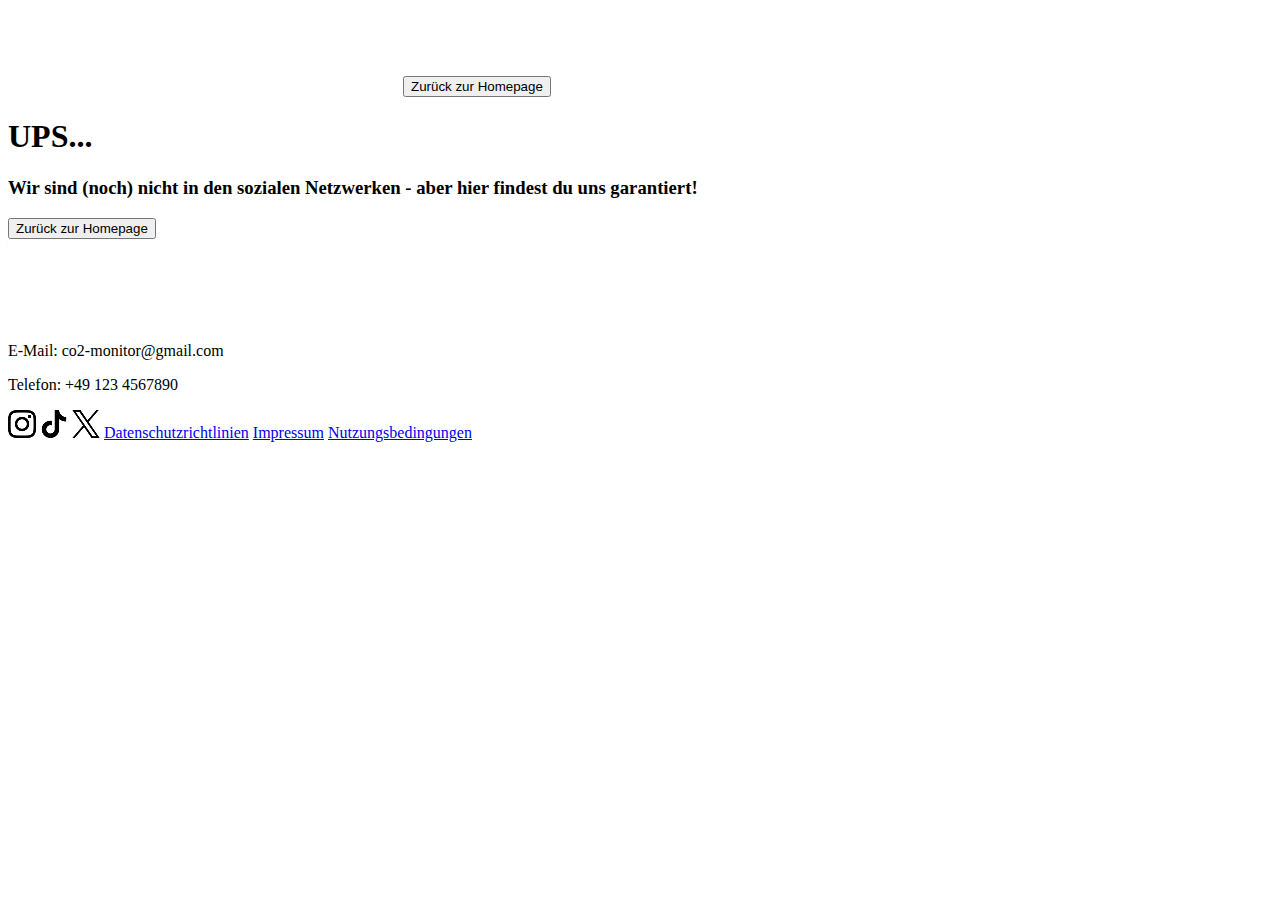
==== 404page.html @ 3d0eab2a "HTML 404 page /  JS Table Search + Filters" ====
<!DOCTYPE html>
<html lang="en">
<head>
    <meta charset="UTF-8">
    <meta name="viewport" content="width=device-width, initial-scale=1.0">
    <title>Ups...</title>
</head>
<body>
    <header>
        <img src="./images/logo_weiss.png" alt="logo">
        <button onclick="window.location.href='index.html';">Zurück zur Homepage</button>
    </header>

    <main>
        <h1>UPS...</h1>
        <h3>Wir sind (noch) nicht in den sozialen Netzwerken - aber hier findest du uns garantiert!</h3>
        <button onclick="window.location.href='index.html';">Zurück zur Homepage</button>
    </main>

    <footer>
        <img src="./images/logo_weiss.png" alt="logo">
        <p>E-Mail: co2-monitor@gmail.com</p>
        <p>Telefon: +49 123 4567890</p>

        <a href="404page.html"><img src="./images/instagram.png" alt="Instagram Link"></a>
        <a href="404page.html"><img src="./images/tik-tok.png" alt="TikTok Link"></a>
        <a href="404page.html"><img src="./images/x.png" alt="X Link"></a>

        <a href="datenschutzrichtlinien.html">Datenschutzrichtlinien</a>
        <a href="impressum.html">Impressum</a>
        <a href="nutzungsbedingungen.html">Nutzungsbedingungen</a>
    </footer>
</body>
</html>
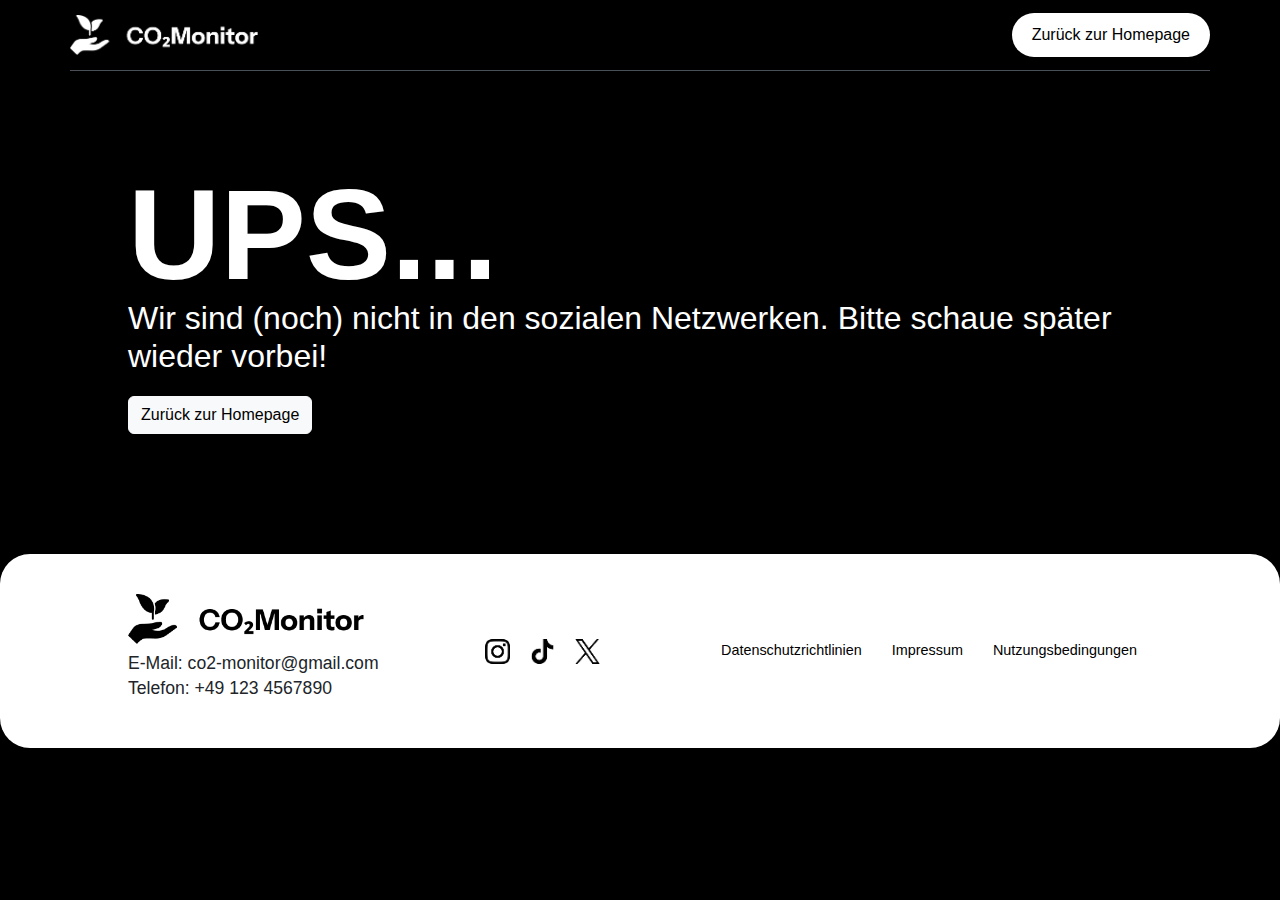
==== commit a8133335: "Styling Unterseiten" ====
--- a/404page.html
+++ b/404page.html
@@ -4,31 +4,51 @@
     <meta charset="UTF-8">
     <meta name="viewport" content="width=device-width, initial-scale=1.0">
     <title>Ups...</title>
+    <link href="https://cdn.jsdelivr.net/npm/bootstrap@5.3.3/dist/css/bootstrap.min.css" rel="stylesheet" integrity="sha384-QWTKZyjpPEjISv5WaRU9OFeRpok6YctnYmDr5pNlyT2bRjXh0JMhjY6hW+ALEwIH" crossorigin="anonymous">
+    <link rel="stylesheet" href="./styles_2.css">
 </head>
-<body>
-    <header>
-        <img src="./images/logo_weiss.png" alt="logo">
-        <button onclick="window.location.href='index.html';">Zurück zur Homepage</button>
-    </header>
-
-    <main>
-        <h1>UPS...</h1>
-        <h3>Wir sind (noch) nicht in den sozialen Netzwerken - aber hier findest du uns garantiert!</h3>
-        <button onclick="window.location.href='index.html';">Zurück zur Homepage</button>
+<body class="bg-black">
+    <main class="gridContainer">
+        <header id="header">
+            <nav class="navbar navbar-expand-lg container navbar bg-black border-bottom border-body" data-bs-theme="dark">
+              <a class="navbar-brand" href="./index.html">
+                <img src="./images/logo_weiss.png" class="img-fluid" alt="logo">
+              </a>
+              <div class="collapse navbar-collapse" id="navbarNav">
+                <ul class="navbar-nav ms-auto">
+                  <li class="nav-item header-nav-item">
+                    <a class="nav-link active" href="./index.html">Zurück zur Homepage</a>
+                  </li>
+                </ul>
+              </div>
+            </nav>
+          </header>
+    
+        <section id="intro">
+            <h1>UPS...</h1>
+            <h3>Wir sind (noch) nicht in den sozialen Netzwerken. Bitte schaue später wieder vorbei!</h3>
+            <button onclick="window.location.href='index.html';" class="btn btn-light">Zurück zur Homepage</button>
+        </section>
+    
+        <footer>
+            <div class="footer-content">
+              <div class="footer-contact">
+                <a href="./index.html"><img src="./images/Logo_black.png" class="footer-logo" alt="logo"></a>
+                <p>E-Mail: co2-monitor@gmail.com</p>
+                <p>Telefon: +49 123 4567890</p>
+              </div>
+              <div class="social-links">
+                <a href="404page.html"><img src="./images/instagram.png" alt="Instagram Link"></a>
+                <a href="404page.html"><img src="./images/tik-tok.png" alt="TikTok Link"></a>
+                <a href="404page.html"><img src="./images/x.png" alt="X Link"></a>
+              </div>
+              <div class="footer-links">
+                <a href="datenschutzrichtlinien.html">Datenschutzrichtlinien</a>
+                <a href="impressum.html">Impressum</a>
+                <a href="nutzungsbedingungen.html">Nutzungsbedingungen</a>
+              </div>
+            </div>
+          </footer>
     </main>
-
-    <footer>
-        <img src="./images/logo_weiss.png" alt="logo">
-        <p>E-Mail: co2-monitor@gmail.com</p>
-        <p>Telefon: +49 123 4567890</p>
-
-        <a href="404page.html"><img src="./images/instagram.png" alt="Instagram Link"></a>
-        <a href="404page.html"><img src="./images/tik-tok.png" alt="TikTok Link"></a>
-        <a href="404page.html"><img src="./images/x.png" alt="X Link"></a>
-
-        <a href="datenschutzrichtlinien.html">Datenschutzrichtlinien</a>
-        <a href="impressum.html">Impressum</a>
-        <a href="nutzungsbedingungen.html">Nutzungsbedingungen</a>
-    </footer>
 </body>
 </html>--- a/styles_2.css
+++ b/styles_2.css
@@ -0,0 +1,417 @@
+body {
+    font-family:'Gill Sans', 'Gill Sans MT', Calibri, 'Trebuchet MS', sans-serif
+}
+
+h1 {
+    font-size: 8em;
+    font-weight: 700;
+    margin: 0;
+    line-height: 1;
+}
+
+h3 {
+    font-size: 2em; 
+    font-weight: 500; 
+    margin-bottom: 20px; 
+}
+
+p {
+    font-size: 1.1em;
+    line-height: 1.6; 
+    max-width: 800px; 
+}
+
+.gridContainer {
+    display: grid;
+    grid-template-columns: 5% 1fr 1fr 1fr 5%; 
+    grid-template-rows: auto auto auto auto auto auto auto;
+    grid-template-areas:
+      "header header header header header"
+      "home home home home home"
+      "intro intro intro intro intro"
+      "table table table table table"
+      "about about about about about"
+      "contact contact contact contact contact"
+      "footer footer footer footer footer";
+    gap: 10px;
+    max-width: 1400px; 
+    margin: 0 auto; 
+  }
+  
+  #header {
+    grid-area: header;
+  }
+  
+  #header .navbar {
+    padding: 10px 0; /* Adjust padding as needed */
+  }
+  
+  #header .navbar-brand img {
+    max-height: 40px; /* Adjust logo size as needed */
+  }
+  
+  #header .navbar-nav {
+    align-items: center;
+  }
+  
+  #header .header-nav-item {
+    margin-left: 20px; /* Add spacing between nav items */
+  }
+  
+  #header .header-nav-item:last-child a {
+    background-color: white;
+    color: black;
+    padding: 10px 20px;
+    border-radius: 25px;
+  }
+  
+  #header .header-nav-item a {
+    color: white;
+    text-decoration: none;
+    font-weight: 500;
+    padding: 5px 10px;
+  }
+  
+  #header .header-nav-item a:hover {
+    text-decoration: underline;
+  }
+  
+  /* Optional: Adjust for smaller screens */
+  @media (max-width: 768px) {
+    #header .navbar-nav {
+      flex-direction: column;
+      align-items: flex-start;
+    }
+  
+    #header .header-nav-item {
+      margin: 10px 0;
+    }
+  }
+  
+  #home {
+    grid-area: home;
+    display: grid;
+    align-items: center;
+    justify-content: left;
+    background-image: url('./images/michael-milverton-Le4yqbCMoJo-unsplash.jpg'); 
+    background-size: cover;
+    background-position: center;
+    background-repeat: no-repeat;
+    height: 100vh; 
+    color: black; 
+    padding: 100px;
+    border-radius: 30px;
+  }
+
+  #home h3 {
+    margin-top: 2vw;
+    margin-bottom: 2vw;
+  }
+  
+  #home .home-content {
+    max-width: 80%; 
+  }
+  
+  #home .button-wrapper {
+    margin-top: 20px;
+  }
+  
+  #intro {
+    grid-area: intro;
+    background-color: black; 
+    color: white; 
+    padding: 80px 10%; 
+    text-align: left; 
+  }
+  
+  /* Optional: Anpassungen für kleinere Bildschirme */
+  @media (max-width: 768px) {
+    #intro {
+      padding: 60px 5%;
+    }
+  
+    #intro h3 {
+      font-size: 2em;
+    }
+  
+    #intro p {
+      font-size: 1em;
+    }
+  }
+  
+  #table {
+    grid-area: table;
+    background-color: white;
+    border-radius: 30px;
+    padding: 40px 10%;
+    text-align: left;
+  }
+
+  .table-filters {
+    display: flex;
+    flex-wrap: wrap;
+    align-items: center;
+  }
+
+  .table-filters > * { /* Targets all direct children */
+    margin-right: 10px; /* Add 10px space to the right of each element */
+  }
+  
+  .table-filters > *:last-child { /* Removes margin from the last element */
+    margin-right: 0;
+  }
+  
+  .search-input {
+    padding: 10px;
+    border: 1px solid #ddd;
+    border-radius: 5px;
+    margin-right: 10px;
+    width: 200px;
+  }
+  
+  .filter-group {
+    display: flex;
+    align-items: center;
+    margin-right: 20px;
+  }
+  
+  .filter-group label {
+    margin-right: 5px;
+  }
+  
+  .filter-select {
+    padding: 10px;
+    border: 1px solid #ddd;
+    border-radius: 5px;
+  }
+  
+  .emission-table {
+    width: 100%;
+    border-collapse: collapse;
+    border: 1px solid #ddd;
+    border-radius: 10px;
+    overflow: hidden;
+  }
+  
+  .emission-table th,
+  .emission-table td {
+    padding: 12px 15px;
+    text-align: left;
+    border-bottom: 1px solid #ddd;
+  }
+  
+  .emission-table th {
+    background-color: #f0f0f0;
+    font-weight: 600;
+  }
+  
+  .emission-table tbody tr:nth-child(even) {
+    background-color: #f9f9f9;
+  }
+  
+  /* Optional: Adjust for smaller screens */
+  @media (max-width: 768px) {
+    .table-filters {
+      flex-direction: column;
+      align-items: flex-start;
+    }
+  
+    .filter-group {
+      margin: 10px 0;
+    }
+  }
+  
+  #about {
+    grid-area: about;
+    background-color: black;
+    color: white;
+    padding: 80px 10%;
+    text-align: left;
+  }
+  
+  #about .container {
+    display: flex;
+    align-items: center;
+  }
+  
+  #about #about-detail {
+    display: flex;
+    align-items: center;
+  }
+  
+  #about #about-detail img {
+    max-width: 40%;
+    margin-right: 40px;
+    border-radius: 10px;
+  }
+  
+  /* Optional: Anpassungen für kleinere Bildschirme */
+  @media (max-width: 768px) {
+    #about {
+      padding: 60px 5%;
+    }
+  
+    #about .container {
+      flex-direction: column;
+      align-items: flex-start;
+    }
+  
+    #about #about-detail {
+      flex-direction: column;
+      align-items: flex-start;
+    }
+  
+    #about #about-detail img {
+      max-width: 100%;
+      margin-right: 0;
+      margin-bottom: 20px;
+    }
+  }
+  
+  #contact {
+    grid-area: contact;
+    background-color: white;
+    border-radius: 30px;
+    padding: 80px 10%;
+    display: grid;
+    grid-template-columns: 1fr 1fr;
+    align-items: center;
+    gap: 40px;
+  }
+  
+  #contact h3 {
+    margin-bottom: 40px;
+    grid-column: 1 / 3;
+  }
+  
+  .contact-form {
+    display: flex;
+    flex-direction: column;
+  }
+  
+  .form-group {
+    margin-bottom: 20px;
+  }
+  
+  .form-group label {
+    display: block;
+    margin-bottom: 5px;
+    font-weight: 600;
+  }
+  
+  .form-group input,
+  .form-group textarea {
+    width: 100%;
+    padding: 10px;
+    border: 1px solid #ddd;
+    border-radius: 5px;
+    box-sizing: border-box;
+  }
+  
+  .form-group textarea {
+    resize: vertical;
+    min-height: 150px;
+  }
+  
+  .submit-button {
+    background-color: black;
+    color: white;
+    padding: 10px 20px;
+    border: none;
+    border-radius: 5px;
+    cursor: pointer;
+    align-self: flex-start;
+  }
+  
+  .contact-image {
+    max-width: 100%;
+    border-radius: 10px;
+  }
+  
+  /* Optional: Anpassungen für kleinere Bildschirme */
+  @media (max-width: 768px) {
+    #contact {
+      grid-template-columns: 1fr;
+      padding: 60px 5%;
+    }
+  
+    #contact h3 {
+      grid-column: 1 / 2;
+    }
+  
+    .contact-image {
+      order: -1;
+      margin-bottom: 20px;
+    }
+  }
+  
+  footer {
+    grid-area: footer;
+    background-color: white;
+    border-radius: 30px;
+    padding: 40px 10%;
+    text-align: center;
+  }
+  
+  .footer-content {
+    display: flex;
+    justify-content: space-between;
+    align-items: center;
+    flex-wrap: wrap;
+  }
+  
+  .footer-logo {
+    max-height: 50px;
+    margin-bottom: 15px;
+  }
+  
+  .footer-contact {
+    display: flex;
+    flex-direction: column;
+    align-items: flex-start;
+  }
+  
+  .social-links {
+    display: flex;
+    align-items: center;
+  }
+  
+  .social-links img {
+    max-height: 25px;
+    margin: 0 10px;
+  }
+  
+  .footer-links {
+    display: flex;
+    align-items: center;
+  }
+  
+  .footer-links a {
+    color: black;
+    text-decoration: none;
+    margin: 0 15px;
+    font-size: 0.9em;
+  }
+  
+  footer a:hover {
+    text-decoration: underline;
+  }
+
+  footer p {
+    line-height: 0.5; 
+  }
+  
+  /* Optional: Adjust for smaller screens */
+  @media (max-width: 768px) {
+    .footer-content {
+      flex-direction: column;
+      align-items: center;
+    }
+  
+    .footer-contact,
+    .social-links,
+    .footer-links {
+      margin-top: 20px;
+    }
+  }
+
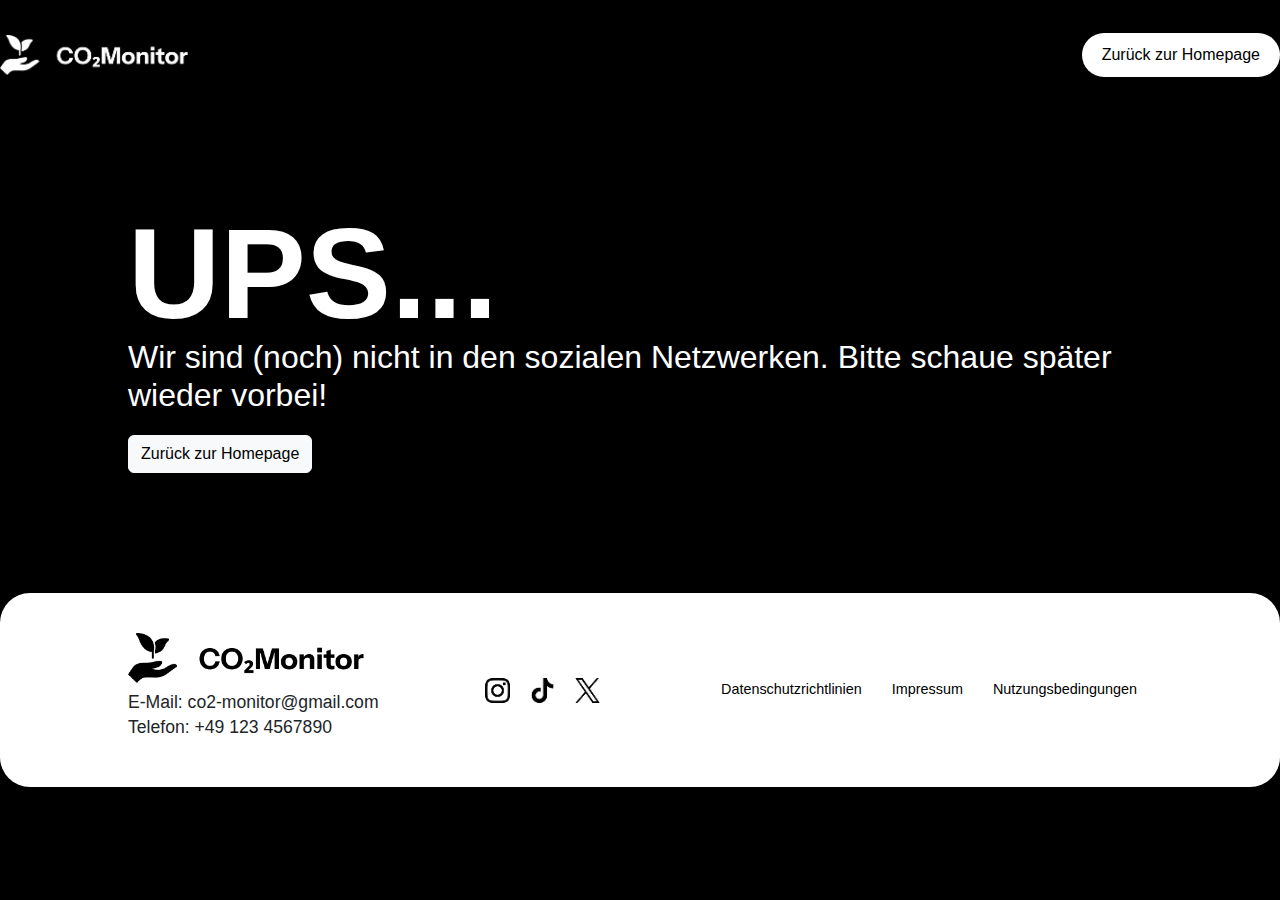
==== commit edb7ad7e: "Header Style Fix" ====
--- a/404page.html
+++ b/404page.html
@@ -10,10 +10,14 @@
 <body class="bg-black">
     <main class="gridContainer">
         <header id="header">
-            <nav class="navbar navbar-expand-lg container navbar bg-black border-bottom border-body" data-bs-theme="dark">
+            <nav class="navbar navbar-expand-lg container-fluid" data-bs-theme="dark">
               <a class="navbar-brand" href="./index.html">
                 <img src="./images/logo_weiss.png" class="img-fluid" alt="logo">
               </a>
+              <button class="navbar-toggler" type="button" data-bs-toggle="collapse" data-bs-target="#navbarNav"
+              aria-controls="navbarNav" aria-expanded="false" aria-label="Toggle navigation">
+              <span class="navbar-toggler-icon"></span>
+                </button>
               <div class="collapse navbar-collapse" id="navbarNav">
                 <ul class="navbar-nav ms-auto">
                   <li class="nav-item header-nav-item">
--- a/styles_2.css
+++ b/styles_2.css
@@ -43,11 +43,11 @@
   }
   
   #header .navbar {
-    padding: 10px 0; /* Adjust padding as needed */
+    padding: 30px 0; /* Adjust padding as needed */
   }
   
   #header .navbar-brand img {
-    max-height: 40px; /* Adjust logo size as needed */
+    max-height: 40px; 
   }
   
   #header .navbar-nav {
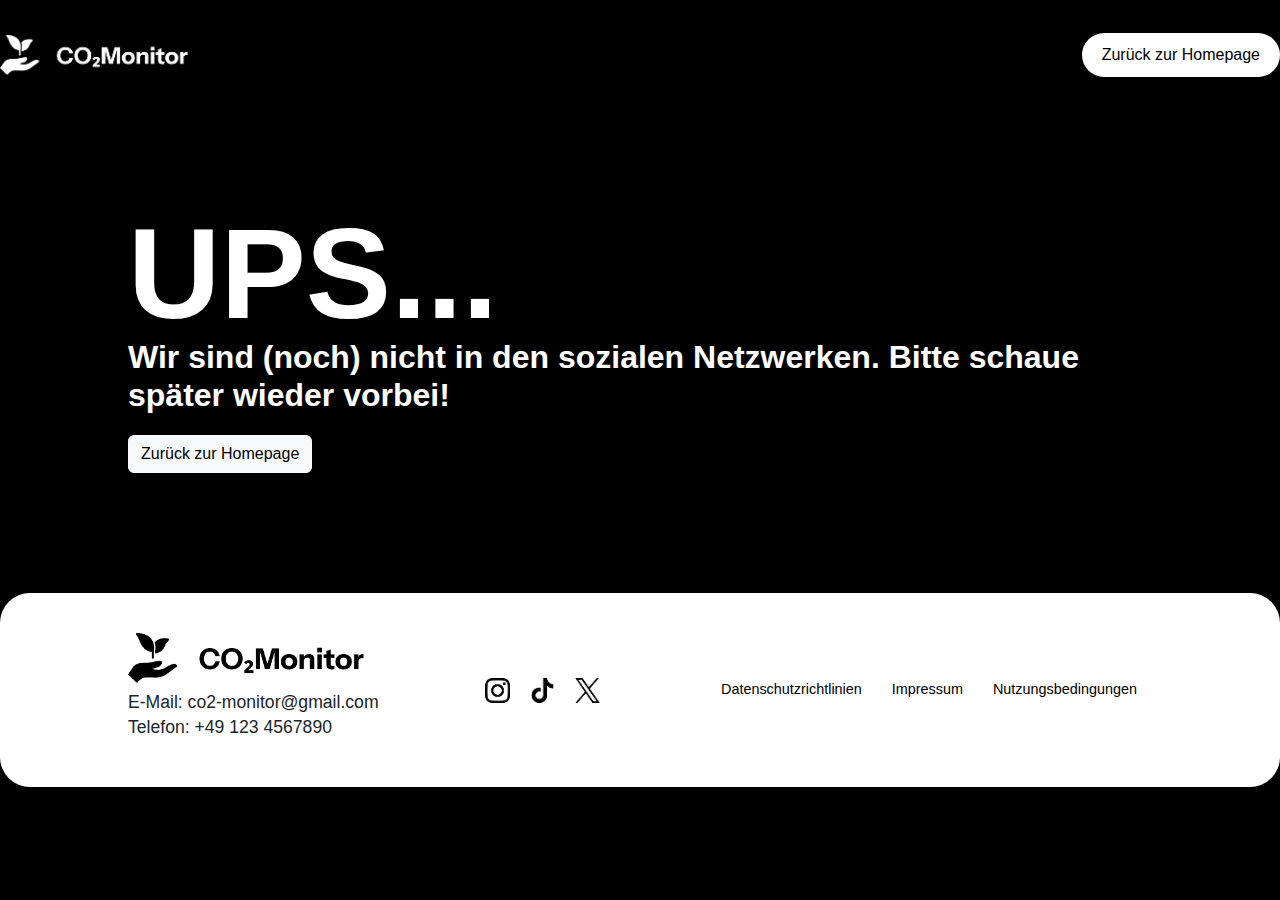
==== commit d2855cd8: "HTML Refactoring" ====
--- a/404page.html
+++ b/404page.html
@@ -5,28 +5,28 @@
     <meta name="viewport" content="width=device-width, initial-scale=1.0">
     <title>Ups...</title>
     <link href="https://cdn.jsdelivr.net/npm/bootstrap@5.3.3/dist/css/bootstrap.min.css" rel="stylesheet" integrity="sha384-QWTKZyjpPEjISv5WaRU9OFeRpok6YctnYmDr5pNlyT2bRjXh0JMhjY6hW+ALEwIH" crossorigin="anonymous">
-    <link rel="stylesheet" href="./styles_2.css">
+    <link rel="stylesheet" href="./styles.css">
 </head>
 <body class="bg-black">
     <main class="gridContainer">
         <header id="header">
             <nav class="navbar navbar-expand-lg container-fluid" data-bs-theme="dark">
-              <a class="navbar-brand" href="./index.html">
-                <img src="./images/logo_weiss.png" class="img-fluid" alt="logo">
-              </a>
-              <button class="navbar-toggler" type="button" data-bs-toggle="collapse" data-bs-target="#navbarNav"
-              aria-controls="navbarNav" aria-expanded="false" aria-label="Toggle navigation">
-              <span class="navbar-toggler-icon"></span>
+                <a class="navbar-brand" href="./index.html">
+                    <img src="./images/logo_weiss.png" class="img-fluid" alt="logo">
+                </a>
+                <button class="navbar-toggler" type="button" data-bs-toggle="collapse" data-bs-target="#navbarNav"
+                    aria-controls="navbarNav" aria-expanded="false" aria-label="Toggle navigation">
+                    <span class="navbar-toggler-icon"></span>
                 </button>
               <div class="collapse navbar-collapse" id="navbarNav">
                 <ul class="navbar-nav ms-auto">
                   <li class="nav-item header-nav-item">
-                    <a class="nav-link active" href="./index.html">Zurück zur Homepage</a>
+                        <a class="nav-link active" href="./index.html">Zurück zur Homepage</a>
                   </li>
                 </ul>
               </div>
             </nav>
-          </header>
+        </header>
     
         <section id="intro">
             <h1>UPS...</h1>
--- a/styles.css
+++ b/styles.css
@@ -0,0 +1,425 @@
+body {
+    font-family:'Gill Sans', 'Gill Sans MT', Calibri, 'Trebuchet MS', sans-serif
+}
+
+h1 {
+    font-size: 8em;
+    font-weight: 700;
+    margin: 0;
+    line-height: 1;
+}
+
+h3 {
+    font-size: 2em; 
+    font-weight: 600; 
+    margin-bottom: 20px; 
+}
+
+p {
+    font-size: 1.1em;
+    line-height: 1.6; 
+    max-width: 800px; 
+}
+
+.gridContainer {
+    display: grid;
+    grid-template-columns: 5% 1fr 1fr 1fr 5%; 
+    grid-template-rows: auto auto auto auto auto auto auto;
+    grid-template-areas:
+      "header header header header header"
+      "home home home home home"
+      "intro intro intro intro intro"
+      "table table table table table"
+      "about about about about about"
+      "contact contact contact contact contact"
+      "footer footer footer footer footer";
+    gap: 10px;
+    max-width: 1400px; 
+    margin: 0 auto; 
+  }
+  
+  #header {
+    grid-area: header;
+  }
+  
+  #header .navbar {
+    padding: 30px 0; /* Adjust padding as needed */
+  }
+  
+  #header .navbar-brand img {
+    max-height: 40px; 
+  }
+  
+  #header .navbar-nav {
+    align-items: center;
+  }
+  
+  #header .header-nav-item {
+    margin-left: 20px; /* Add spacing between nav items */
+  }
+  
+  #header .header-nav-item:last-child a {
+    background-color: white;
+    color: black;
+    padding: 10px 20px;
+    border-radius: 25px;
+  }
+  
+  #header .header-nav-item a {
+    color: white;
+    text-decoration: none;
+    font-weight: 500;
+    padding: 5px 10px;
+  }
+  
+  #header .header-nav-item a:hover {
+    text-decoration: underline;
+  }
+  
+  /* Optional: Adjust for smaller screens */
+  @media (max-width: 768px) {
+    #header .navbar-nav {
+      flex-direction: column;
+      align-items: flex-start;
+    }
+  
+    #header .header-nav-item {
+      margin: 10px 0;
+    }
+  }
+  
+  #home {
+    grid-area: home;
+    display: grid;
+    align-items: center;
+    justify-content: left;
+    background-image: url('./images/michael-milverton-Le4yqbCMoJo-unsplash.jpg'); 
+    background-size: cover;
+    background-position: center;
+    background-repeat: no-repeat;
+    height: 100vh; 
+    color: black; 
+    padding: 100px;
+    border-radius: 30px;
+  }
+
+  #home h3 {
+    margin-top: 2vw;
+    margin-bottom: 2vw;
+  }
+  
+  #home .home-content {
+    max-width: 80%; 
+  }
+  
+  #home .button-wrapper {
+    margin-top: 20px;
+  }
+  
+  #intro {
+    grid-area: intro;
+    background-color: black; 
+    color: white; 
+    padding: 80px 10%; 
+    text-align: left; 
+  }
+  
+  /* Optional: Anpassungen für kleinere Bildschirme */
+  @media (max-width: 768px) {
+    #intro {
+      padding: 60px 5%;
+    }
+  
+    #intro h3 {
+      font-size: 2em;
+    }
+  
+    #intro p {
+      font-size: 1em;
+    }
+  }
+  
+  #table {
+    grid-area: table;
+    background-color: white;
+    border-radius: 30px;
+    padding: 40px 10%;
+    text-align: left;
+  }
+
+  .table-filters {
+    display: flex;
+    flex-wrap: wrap;
+    align-items: center;
+  }
+
+  .table-filters > * { /* Targets all direct children */
+    margin-right: 10px; /* Add 10px space to the right of each element */
+  }
+  
+  .table-filters > *:last-child { /* Removes margin from the last element */
+    margin-right: 0;
+  }
+  
+  .search-input {
+    padding: 10px;
+    border: 1px solid #ddd;
+    border-radius: 5px;
+    margin-right: 10px;
+    width: 200px;
+  }
+  
+  .filter-group {
+    display: flex;
+    align-items: center;
+    margin-right: 20px;
+  }
+  
+  .filter-group label {
+    margin-right: 5px;
+  }
+  
+  .filter-select {
+    padding: 10px;
+    border: 1px solid #ddd;
+    border-radius: 5px;
+  }
+  
+  .emission-table {
+    width: 100%;
+    border-collapse: collapse;
+    border: 1px solid #ddd;
+    border-radius: 10px;
+    overflow: hidden;
+  }
+  
+  .emission-table th,
+  .emission-table td {
+    padding: 12px 15px;
+    text-align: left;
+    border-bottom: 1px solid #ddd;
+  }
+  
+  .emission-table th {
+    background-color: #f0f0f0;
+    font-weight: 600;
+  }
+  
+  .emission-table tbody tr:nth-child(even) {
+    background-color: #f9f9f9;
+  }
+  
+  /* Optional: Adjust for smaller screens */
+  @media (max-width: 768px) {
+    .table-filters {
+      flex-direction: column;
+      align-items: flex-start;
+    }
+  
+    .filter-group {
+      margin: 10px 0;
+    }
+  }
+  
+  #about {
+    grid-area: about;
+    background-color: black;
+    color: white;
+    padding: 80px 10%;
+    text-align: left;
+  }
+  
+  #about .container {
+    display: flex;
+    align-items: center;
+  }
+  
+  #about #about-detail {
+    display: flex;
+    align-items: center;
+  }
+  
+  #about #about-detail img {
+    max-width: 40%;
+    margin-right: 40px;
+    border-radius: 10px;
+  }
+  
+  /* Optional: Anpassungen für kleinere Bildschirme */
+  @media (max-width: 768px) {
+    #about {
+      padding: 60px 5%;
+    }
+  
+    #about .container {
+      flex-direction: column;
+      align-items: flex-start;
+    }
+  
+    #about #about-detail {
+      flex-direction: column;
+      align-items: flex-start;
+    }
+  
+    #about #about-detail img {
+      max-width: 100%;
+      margin-right: 0;
+      margin-bottom: 20px;
+    }
+  }
+  
+  #contact {
+    grid-area: contact;
+    background-color: white;
+    border-radius: 30px;
+    padding: 80px 10%;
+    display: grid;
+    grid-template-columns: 1fr 1fr;
+    align-items: center;
+    gap: 40px;
+  }
+  
+  #contact h3 {
+    margin-bottom: 40px;
+    grid-column: 1 / 3;
+  }
+  
+  .contact-form {
+    display: flex;
+    flex-direction: column;
+  }
+  
+  .form-group {
+    margin-bottom: 20px;
+  }
+  
+  .form-group label {
+    display: block;
+    margin-bottom: 5px;
+    font-weight: 600;
+  }
+  
+  .form-group input,
+  .form-group textarea {
+    width: 100%;
+    padding: 10px;
+    border: 1px solid #ddd;
+    border-radius: 5px;
+    box-sizing: border-box;
+  }
+  
+  .form-group textarea {
+    resize: vertical;
+    min-height: 150px;
+  }
+  
+  .submit-button {
+    background-color: black;
+    color: white;
+    padding: 10px 20px;
+    border: none;
+    border-radius: 5px;
+    cursor: pointer;
+    align-self: flex-start;
+  }
+  
+  .contact-image {
+    max-width: 100%;
+    border-radius: 10px;
+  }
+  
+  /* Optional: Anpassungen für kleinere Bildschirme */
+  @media (max-width: 768px) {
+    #contact {
+      grid-template-columns: 1fr;
+      padding: 60px 5%;
+    }
+  
+    #contact h3 {
+      grid-column: 1 / 2;
+    }
+  
+    .contact-image {
+      order: -1;
+      margin-bottom: 20px;
+    }
+  }
+
+  .contact-image {
+    width: 100%;
+    height: 100%;
+    object-fit: cover;
+    border-radius: 10px;
+    align-self: stretch;
+}
+  
+  footer {
+    grid-area: footer;
+    background-color: white;
+    border-radius: 30px;
+    padding: 40px 10%;
+    text-align: center;
+  }
+  
+  .footer-content {
+    display: flex;
+    justify-content: space-between;
+    align-items: center;
+    flex-wrap: wrap;
+  }
+  
+  .footer-logo {
+    max-height: 50px;
+    margin-bottom: 15px;
+  }
+  
+  .footer-contact {
+    display: flex;
+    flex-direction: column;
+    align-items: flex-start;
+  }
+  
+  .social-links {
+    display: flex;
+    align-items: center;
+  }
+  
+  .social-links img {
+    max-height: 25px;
+    margin: 0 10px;
+  }
+  
+  .footer-links {
+    display: flex;
+    align-items: center;
+  }
+  
+  .footer-links a {
+    color: black;
+    text-decoration: none;
+    margin: 0 15px;
+    font-size: 0.9em;
+  }
+  
+  footer a:hover {
+    text-decoration: underline;
+  }
+
+  footer p {
+    line-height: 0.5; 
+  }
+  
+  /* Optional: Adjust for smaller screens */
+  @media (max-width: 768px) {
+    .footer-content {
+      flex-direction: column;
+      align-items: center;
+    }
+  
+    .footer-contact,
+    .social-links,
+    .footer-links {
+      margin-top: 20px;
+    }
+  }
+
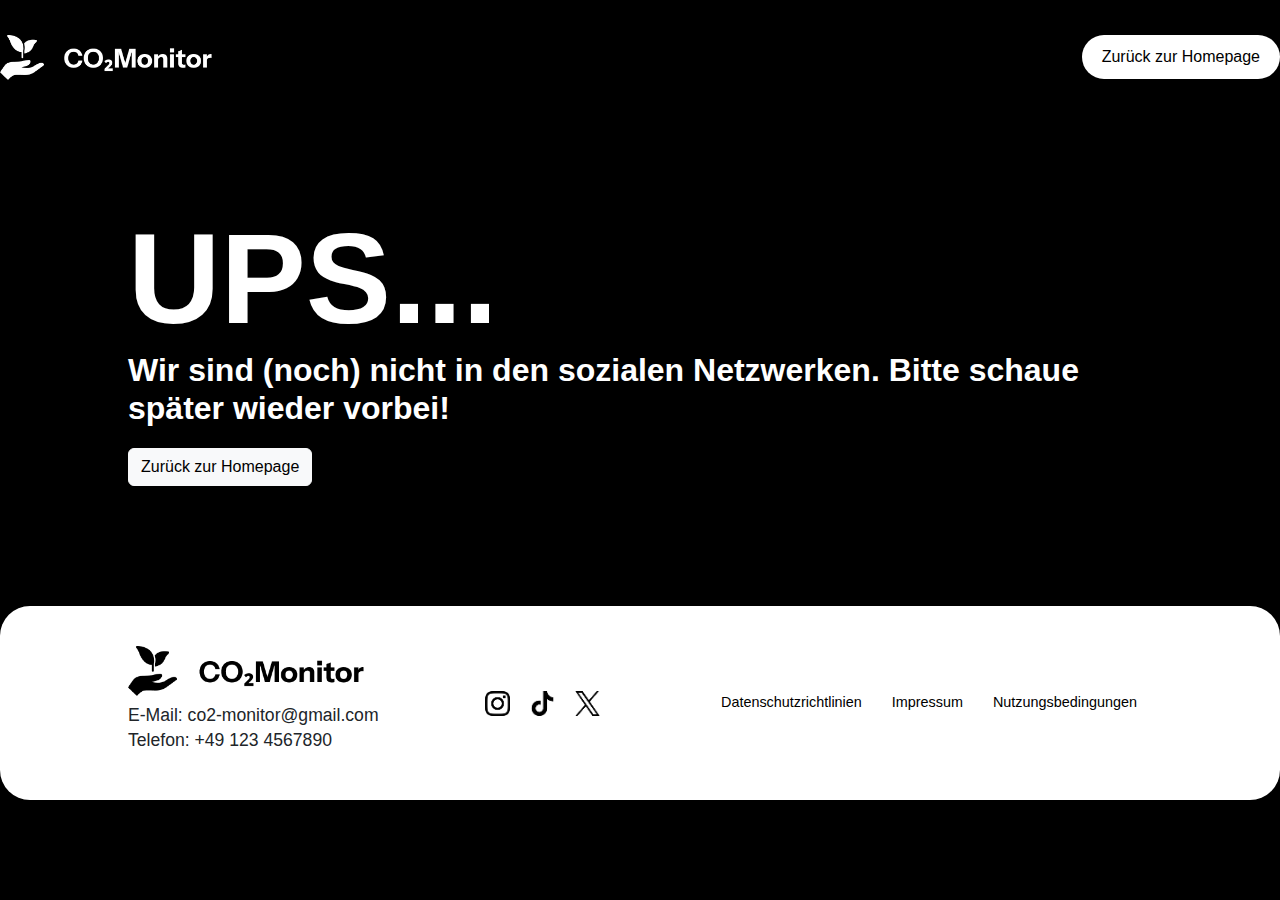
==== commit fdf88709: "Language Detection" ====
--- a/404page.html
+++ b/404page.html
@@ -7,6 +7,7 @@
     <link href="https://cdn.jsdelivr.net/npm/bootstrap@5.3.3/dist/css/bootstrap.min.css" rel="stylesheet" integrity="sha384-QWTKZyjpPEjISv5WaRU9OFeRpok6YctnYmDr5pNlyT2bRjXh0JMhjY6hW+ALEwIH" crossorigin="anonymous">
     <link rel="stylesheet" href="./styles.css">
 </head>
+
 <body class="bg-black">
     <main class="gridContainer">
         <header id="header">
@@ -53,6 +54,7 @@
               </div>
             </div>
           </footer>
+          <script src="script.js"></script>
     </main>
 </body>
 </html>--- a/styles.css
+++ b/styles.css
@@ -5,7 +5,6 @@
 h1 {
     font-size: 8em;
     font-weight: 700;
-    margin: 0;
     line-height: 1;
 }
 
@@ -18,7 +17,6 @@
 p {
     font-size: 1.1em;
     line-height: 1.6; 
-    max-width: 800px; 
 }
 
 .gridContainer {
@@ -43,11 +41,11 @@
   }
   
   #header .navbar {
-    padding: 30px 0; /* Adjust padding as needed */
+    padding: 30px 0;
   }
   
   #header .navbar-brand img {
-    max-height: 40px; 
+    max-height: 45px; 
   }
   
   #header .navbar-nav {
@@ -55,7 +53,7 @@
   }
   
   #header .header-nav-item {
-    margin-left: 20px; /* Add spacing between nav items */
+    margin-left: 20px; 
   }
   
   #header .header-nav-item:last-child a {
@@ -65,18 +63,6 @@
     border-radius: 25px;
   }
   
-  #header .header-nav-item a {
-    color: white;
-    text-decoration: none;
-    font-weight: 500;
-    padding: 5px 10px;
-  }
-  
-  #header .header-nav-item a:hover {
-    text-decoration: underline;
-  }
-  
-  /* Optional: Adjust for smaller screens */
   @media (max-width: 768px) {
     #header .navbar-nav {
       flex-direction: column;
@@ -90,16 +76,12 @@
   
   #home {
     grid-area: home;
-    display: grid;
-    align-items: center;
-    justify-content: left;
     background-image: url('./images/michael-milverton-Le4yqbCMoJo-unsplash.jpg'); 
     background-size: cover;
     background-position: center;
     background-repeat: no-repeat;
-    height: 100vh; 
     color: black; 
-    padding: 100px;
+    padding: 80px 10%; 
     border-radius: 30px;
   }
 
@@ -108,23 +90,17 @@
     margin-bottom: 2vw;
   }
   
-  #home .home-content {
-    max-width: 80%; 
-  }
-  
   #home .button-wrapper {
     margin-top: 20px;
   }
   
   #intro {
     grid-area: intro;
-    background-color: black; 
     color: white; 
     padding: 80px 10%; 
     text-align: left; 
   }
   
-  /* Optional: Anpassungen für kleinere Bildschirme */
   @media (max-width: 768px) {
     #intro {
       padding: 60px 5%;
@@ -153,12 +129,8 @@
     align-items: center;
   }
 
-  .table-filters > * { /* Targets all direct children */
-    margin-right: 10px; /* Add 10px space to the right of each element */
-  }
-  
-  .table-filters > *:last-child { /* Removes margin from the last element */
-    margin-right: 0;
+  .table-filters > * { 
+    margin-right: 10px; 
   }
   
   .search-input {
@@ -185,31 +157,6 @@
     border-radius: 5px;
   }
   
-  .emission-table {
-    width: 100%;
-    border-collapse: collapse;
-    border: 1px solid #ddd;
-    border-radius: 10px;
-    overflow: hidden;
-  }
-  
-  .emission-table th,
-  .emission-table td {
-    padding: 12px 15px;
-    text-align: left;
-    border-bottom: 1px solid #ddd;
-  }
-  
-  .emission-table th {
-    background-color: #f0f0f0;
-    font-weight: 600;
-  }
-  
-  .emission-table tbody tr:nth-child(even) {
-    background-color: #f9f9f9;
-  }
-  
-  /* Optional: Adjust for smaller screens */
   @media (max-width: 768px) {
     .table-filters {
       flex-direction: column;
@@ -223,15 +170,9 @@
   
   #about {
     grid-area: about;
-    background-color: black;
     color: white;
     padding: 80px 10%;
     text-align: left;
-  }
-  
-  #about .container {
-    display: flex;
-    align-items: center;
   }
   
   #about #about-detail {
@@ -245,7 +186,6 @@
     border-radius: 10px;
   }
   
-  /* Optional: Anpassungen für kleinere Bildschirme */
   @media (max-width: 768px) {
     #about {
       padding: 60px 5%;
@@ -284,67 +224,10 @@
     grid-column: 1 / 3;
   }
   
-  .contact-form {
-    display: flex;
-    flex-direction: column;
-  }
-  
   .form-group {
     margin-bottom: 20px;
   }
   
-  .form-group label {
-    display: block;
-    margin-bottom: 5px;
-    font-weight: 600;
-  }
-  
-  .form-group input,
-  .form-group textarea {
-    width: 100%;
-    padding: 10px;
-    border: 1px solid #ddd;
-    border-radius: 5px;
-    box-sizing: border-box;
-  }
-  
-  .form-group textarea {
-    resize: vertical;
-    min-height: 150px;
-  }
-  
-  .submit-button {
-    background-color: black;
-    color: white;
-    padding: 10px 20px;
-    border: none;
-    border-radius: 5px;
-    cursor: pointer;
-    align-self: flex-start;
-  }
-  
-  .contact-image {
-    max-width: 100%;
-    border-radius: 10px;
-  }
-  
-  /* Optional: Anpassungen für kleinere Bildschirme */
-  @media (max-width: 768px) {
-    #contact {
-      grid-template-columns: 1fr;
-      padding: 60px 5%;
-    }
-  
-    #contact h3 {
-      grid-column: 1 / 2;
-    }
-  
-    .contact-image {
-      order: -1;
-      margin-bottom: 20px;
-    }
-  }
-
   .contact-image {
     width: 100%;
     height: 100%;
@@ -353,6 +236,22 @@
     align-self: stretch;
 }
   
+  @media (max-width: 768px) {
+    #contact {
+      grid-template-columns: 1fr;
+      padding: 60px 5%;
+    }
+  
+    #contact h3 {
+      grid-column: 1 / 2;
+    }
+  
+    .contact-image {
+      order: -1;
+      margin-bottom: 20px;
+    }
+  }
+
   footer {
     grid-area: footer;
     background-color: white;
@@ -409,7 +308,6 @@
     line-height: 0.5; 
   }
   
-  /* Optional: Adjust for smaller screens */
   @media (max-width: 768px) {
     .footer-content {
       flex-direction: column;
@@ -423,3 +321,21 @@
     }
   }
 
+  body.rtl {
+    direction: rtl;
+}
+
+body.rtl, 
+body.rtl p, 
+body.rtl h1, 
+body.rtl h2, 
+body.rtl h3, 
+body.rtl h4, 
+body.rtl h5, 
+body.rtl h6, 
+body.rtl li, 
+body.rtl span {
+    text-align: right;
+}
+
+
